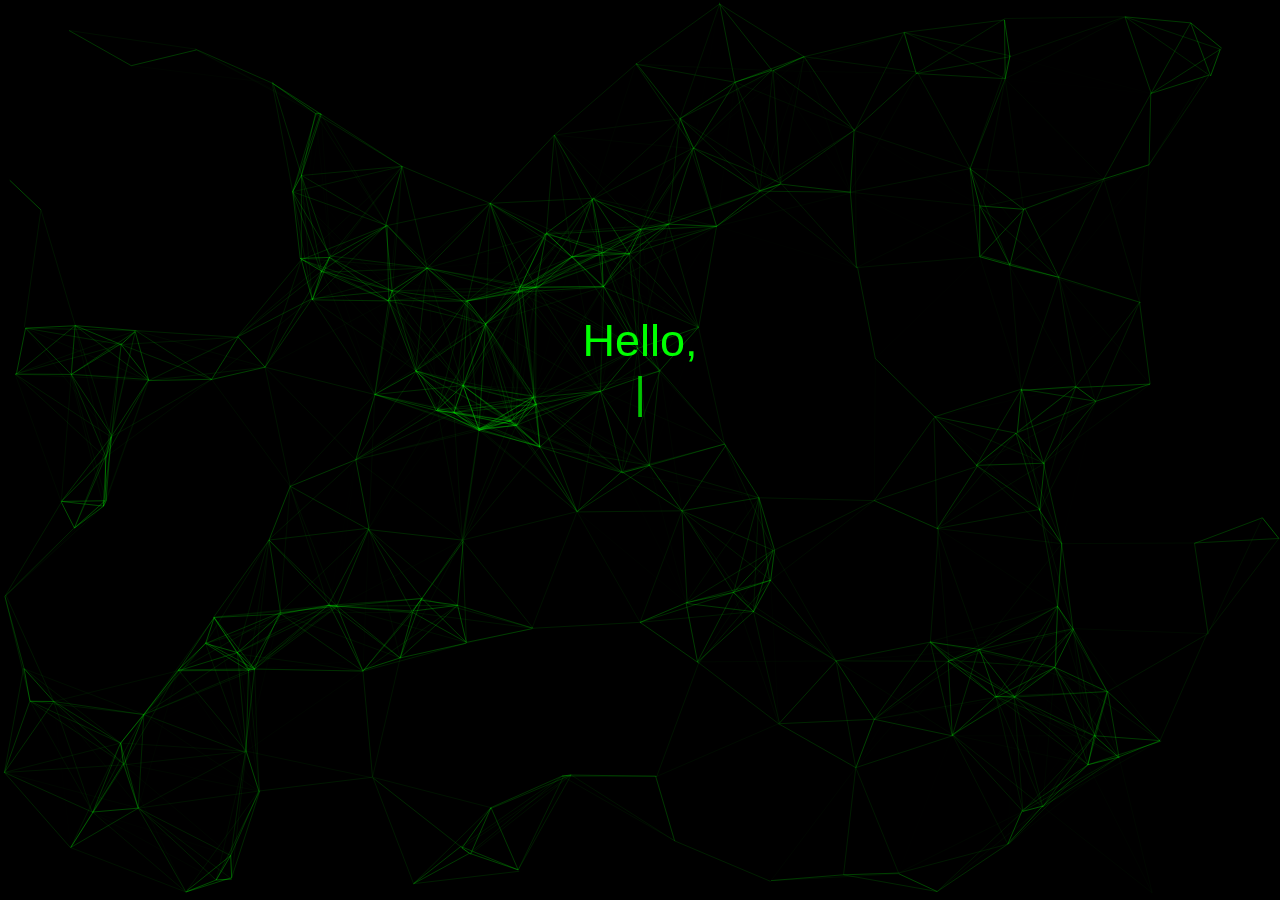
==== index.html @ b8ade673 "Add files via upload" ====
<!DOCTYPE html>
<!-- Author: Emily Black, 03/21/17 -->
<html lang="en">
<head>
	<meta charset="utf-8">
	<meta http-equiv="X-UA-Compatible" content="IE=edge">
	<meta name="viewport" content="width=device-width, initial-scale=1">
	<meta name="keyword" content="animations,animated,style,look">

	<title>Emily Black</title>

	<link href="css/bootstrap.min.css" rel="stylesheet">
	<link href="css/background.css" rel="stylesheet">
	<link href="css/style.css" rel="stylesheet">
	<link rel='shortcut icon' href='favicon.ico' type='image/x-icon'/>
	
	<script src="js/bootstrap.min.js"></script>
	<script src="js/jquery.min.js"></script>
	<script src="js/type-it.js"></script>
</head>
<body>
	<div id="particles-js"></div>
	<script src="js/particles.min.js"></script>
	<script src="js/background.js"></script>
	

	<div class="container">
		<span class="type-it" style="color:#00ff00;"></span>
	</div>

	<script>
		var first = "Hello,";
		var second = "I'm <strong>Emily Black</strong>.";
		var third = "Get to know <a href='about.html'>me</a>.";
		var fourth = "<a href='EmilyBlackResume.pdf'>Resume</a> • <a href='https://github.com/EmilyBlack95'>GitHub</a> • <a href='https://linkedin.com/in/EmilyBlack95/'>LinkedIn</a> • <a href='mailto:emily@ou.edu'>Email</a>";
		$('.type-it').typeIt({
			strings: [first, second, third, fourth]
		});
	</script>
	
</body>
</html>
---- css/background.css ----
/* ---- reset ---- */

body {
    margin: 0;
    font: normal 75% Arial, Helvetica, sans-serif;
}
canvas {
    display: block;
    vertical-align: bottom;
}
/* ---- particles.js container ---- */

#particles-js {
    position: absolute;
    width: 100%;
    height: 100%;
    background-color: #000000;
    background-image: url("");
    background-repeat: no-repeat;
    background-size: cover;
    background-position: 50% 50%;
}
---- css/style.css ----
.container
{
	text-align: center;
	font-size: 6em;
	width: 18em;
	height: 6em;
	position: absolute;
    top:0;
    bottom: 0;
    left: 0;
    right: 0;

    margin: auto;
}
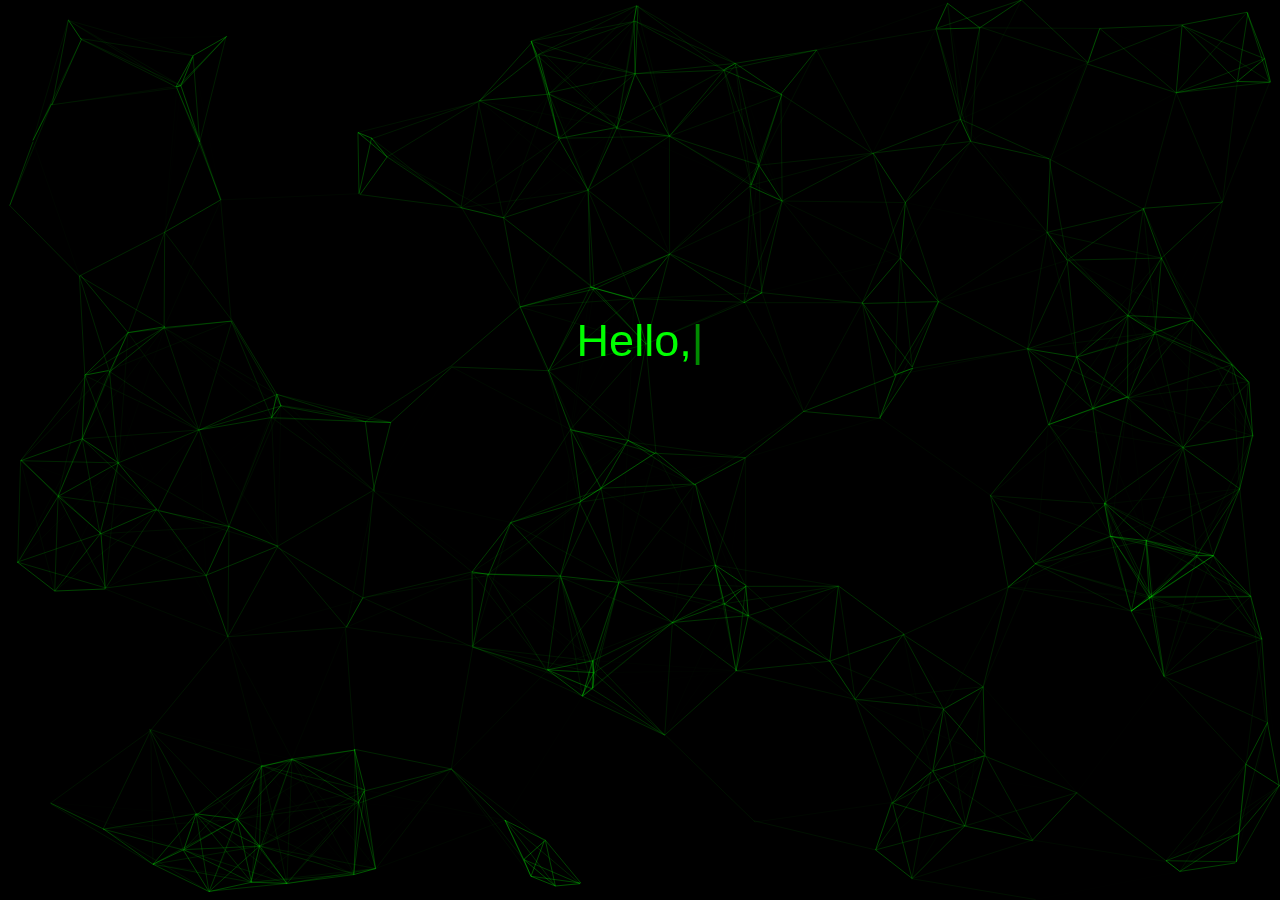
==== commit e519f170: "Update index.html" ====
--- a/index.html
+++ b/index.html
@@ -7,7 +7,7 @@
 	<meta name="viewport" content="width=device-width, initial-scale=1">
 	<meta name="keyword" content="animations,animated,style,look">
 
-	<title>Emily Black</title>
+	<title>YanKelly</title>
 
 	<link href="css/bootstrap.min.css" rel="stylesheet">
 	<link href="css/background.css" rel="stylesheet">
@@ -30,7 +30,7 @@
 
 	<script>
 		var first = "Hello,";
-		var second = "I'm <strong>Emily Black</strong>.";
+		var second = "I'm <strong>Yan Kelly</strong>.";
 		var third = "Get to know <a href='about.html'>me</a>.";
 		var fourth = "<a href='EmilyBlackResume.pdf'>Resume</a> • <a href='https://github.com/EmilyBlack95'>GitHub</a> • <a href='https://linkedin.com/in/EmilyBlack95/'>LinkedIn</a> • <a href='mailto:emily@ou.edu'>Email</a>";
 		$('.type-it').typeIt({
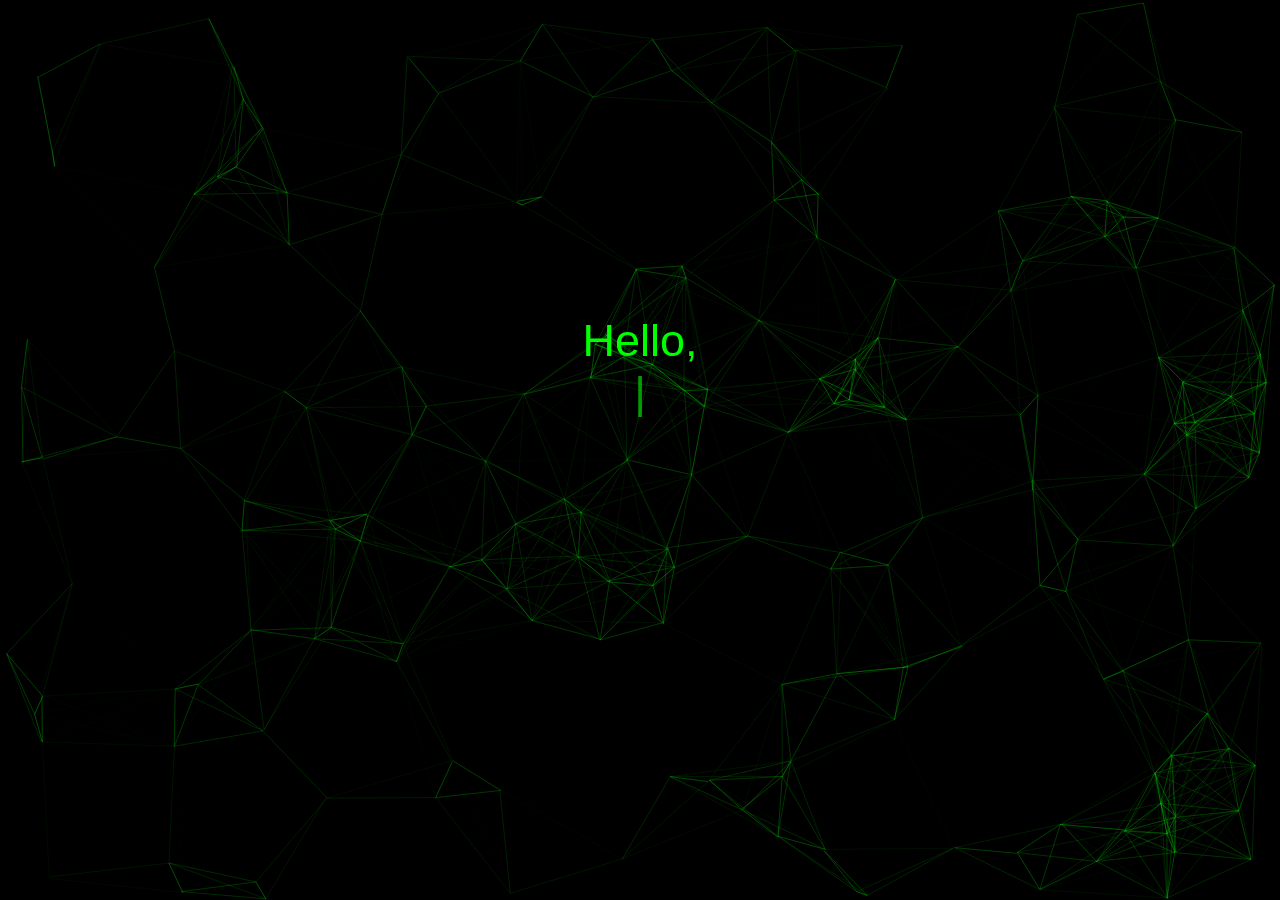
==== commit 7f6c5e81: "Update index.html" ====
--- a/index.html
+++ b/index.html
@@ -32,7 +32,8 @@
 		var first = "Hello,";
 		var second = "I'm <strong>Yan Kelly</strong>.";
 		var third = "Get to know <a href='about.html'>me</a>.";
-		var fourth = "<a href='EmilyBlackResume.pdf'>Resume</a> • <a href='https://github.com/EmilyBlack95'>GitHub</a> • <a href='https://linkedin.com/in/EmilyBlack95/'>LinkedIn</a> • <a href='mailto:emily@ou.edu'>Email</a>";
+		var fourth = "Nothing Yet";
+
 		$('.type-it').typeIt({
 			strings: [first, second, third, fourth]
 		});
